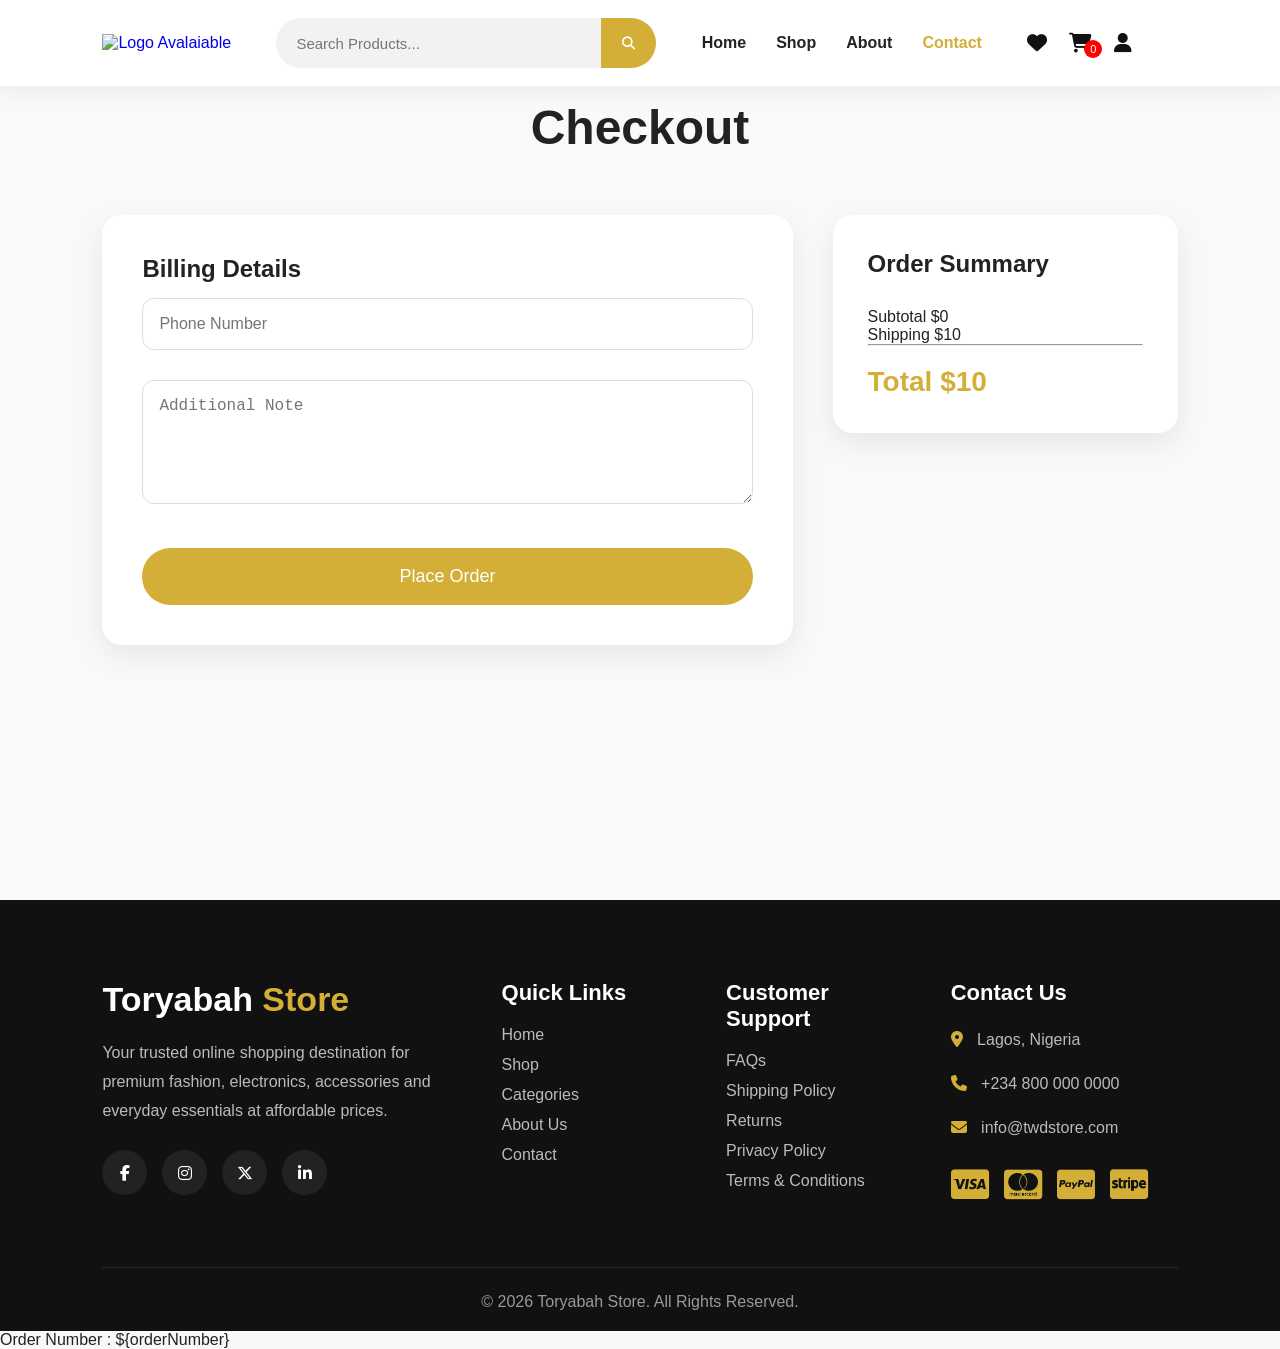
==== checkout.html @ 390a0118 "Complete responsive e-commerce website" ====
<!DOCTYPE html>
<html lang="en">
<head>
     <meta charset="UTF-8">
    <meta name="viewport" content="width=device-width, initial-scale=1.0">
   <title>Check-out | Toryabah Store</title>
    <link rel="preconnect" href="https://fonts.googleapis.com">
    <link rel="preconnect" href="https://fonts.gstatic.com" crossorigin>
    <link href="https://fonts.googleapis.com/css2?family=Montserrat:wght@300;400;500;600;700;800&display=swap" rel="stylesheet">
    
    <link rel="stylesheet" href="https://cdnjs.cloudflare.com/ajax/libs/font-awesome/6.7.2/css/all.min.css">
    <link rel="stylesheet" href="checkout.css">
    <link rel="stylesheet" href="style.css">
</head>
<body>

    <header class="header">

        <div class="logo">
            <a href="index.html"><img src="" alt="Logo Avalaiable"></a>
        </div>

        <!-- Search-box for New Letter-->

        <div class="search-box">
            <input type="text" placeholder="Search Products...">

        <button>
            <i class="fas fa-search"></i>
        </button>
        </div>

        <!---  Navigation Bar  -->

        <nav class="navbar">
            <a href="index.html">Home</a>
            <a href="#">Shop</a>
            <a href="#">About</a>
            <a href="contact.html" class="active">Contact</a>

        </nav>

        <!---  Icons -->

        <div class="nav-icons" class="header-icons">

            <a href="#">
                <i class="fas fa-heart"></i>
            </a>

             <a href="#" class="cart-icon">

        <i class="fas fa-shopping-cart"></i>

        <span class="cart-count">0</span>

    </a>

            <a href="#">
                <i class="fas fa-user"></i>
            </a>
        </div>

        <div class="header-icons">

   

</div>

        <!---  Mobile Menu  -->

        <div class="menu-toggle">
            
            <i class="fas fa-bars"></i>

        </div>
    </header>

 <section class="checkout">

<h1>Checkout</h1>

<div class="checkout-container">

    <div class="billing">

        <h2>Billing Details</h2>

        <form id="checkoutForm" action="https://formsubmit.co/sulaimontoheeb5@gmail.com" method="POST">

            <input type="hidden" name="_captcha" value="false">
            <input type="hidden" name="_next" value="thankyou.html">
             <input type="hidden" name="Order Summary" id="orderSummary">


        <input
        type="hidden"  name="Customer Name" id="customerName"
        placeholder="Full Name"
        required>

        <input
        type="hidden" name="Customer Email" id="customerEmail"
        placeholder="Email Address"
        required>

        <input
        type="phone" name="Customer Phone" id="customerPhone"
        placeholder="Phone Number"
        required>

        <input
        type="hidden" name="Delivery Address" id="customerAddress"
        placeholder="Delivery Address"
        required>

        <textarea
        type="hidden"
        placeholder="Additional Note"
        rows="5"></textarea>

        <button type="submit">

        Place Order

        </button>

        </form>

        </div>

        <div class="summary">

        <h2>Order Summary</h2>

        <div class="container">

            <div class="summary-items">

        </div>

        <div class="summary-total">

        <p>

        Subtotal

        <span id="subtotal">

        $0

        </span>

        </p>

        <p>

        Shipping

        <span>

        $10

        </span>

        </p>

        <hr>

        <h3>

        Total

        <span id="grandTotal">

        $10

        </span>

        </h3>

        </div>
        </div>
        

    </div>

</div>

</section>


<!--=================================
FOOTER
==================================-->

<footer class="footer">

    <div class="footer-container">

        <!-- Company -->

        <div class="footer-box">

            <h2 class="footer-logo">
                Toryabah <span>Store</span>
            </h2>

            <p>
                Your trusted online shopping destination for premium fashion,
                electronics, accessories and everyday essentials at affordable
                prices.
            </p>

            <div class="social-icons">

                <a href="#"><i class="fab fa-facebook-f"></i></a>

                <a href="#"><i class="fab fa-instagram"></i></a>

                <a href="#"><i class="fab fa-x-twitter"></i></a>

                <a href="#"><i class="fab fa-linkedin-in"></i></a>

            </div>

        </div>

        <!-- Quick Links -->

        <div class="footer-box">

            <h3>Quick Links</h3>

            <a href="#">Home</a>

            <a href="#">Shop</a>

            <a href="#">Categories</a>

            <a href="#">About Us</a>

            <a href="#">Contact</a>

        </div>

        <!-- Customer Support -->

        <div class="footer-box">

            <h3>Customer Support</h3>

            <a href="#">FAQs</a>

            <a href="#">Shipping Policy</a>

            <a href="#">Returns</a>

            <a href="#">Privacy Policy</a>

            <a href="#">Terms & Conditions</a>

        </div>

        <!-- Contact -->

        <div class="footer-box">

            <h3>Contact Us</h3>

            <p><i class="fas fa-location-dot"></i> Lagos, Nigeria</p>

            <p><i class="fas fa-phone"></i> +234 800 000 0000</p>

            <p><i class="fas fa-envelope"></i> info@twdstore.com</p>

            <div class="payment-icons">

                <i class="fab fa-cc-visa"></i>

                <i class="fab fa-cc-mastercard"></i>

                <i class="fab fa-cc-paypal"></i>

                <i class="fab fa-cc-stripe"></i>

            </div>

        </div>

    </div>

    <div class="footer-bottom">

        <p>

            © 2026 Toryabah Store. All Rights Reserved.

        </p>

    </div>

</footer>



   
<script src="checkout.js"></script>

    Order Number : ${orderNumber}


    <!-- invoice pdf download-->

    <script src="https://cdnjs.cloudflare.com/ajax/libs/jspdf/2.5.1/jspdf.umd.min.js"></script>
<script src="checkout.js"></script>
</body>
</html>
---- checkout.css ----
/*=============================
CHECKOUT
==============================*/

.checkout{

padding:100px 8%;

background:#f9f9f9;

min-height:100vh;

}

.checkout h1{

text-align:center;

margin-bottom:60px;

font-size:48px;

}

.checkout-container{

display:grid;

grid-template-columns:2fr 1fr;

gap:40px;

align-items:start;

}


.billing{

background:#fff;

padding:40px;

border-radius:20px;

box-shadow:0 10px 30px rgba(0,0,0,.08);

}

.billing input,

.billing textarea{

width:100%;

padding:16px;

margin:15px 0;

border:1px solid #ddd;

border-radius:12px;

font-size:16px;

outline:none;

}

.billing button{

width:100%;

padding:18px;

margin-top:25px;

background: var(--primary);

color:#fff;

border:none;

border-radius:50px;

font-size:18px;

cursor:pointer;

transition:.3s;

}

.billing button:hover{

background:#c92d3c;

}


.summary{

background:#fff;

padding:35px;

border-radius:20px;

box-shadow:0 10px 30px rgba(0,0,0,.08);

position:sticky;

top:120px;

}

.summary h2{

margin-bottom:25px;

}

.summary-item{

display:flex;

justify-content:space-between;

margin-bottom:18px;

}

.summary-total{

margin-top:30px;

}

.summary-total h3{

margin-top:20px;

font-size:28px;

color:var(--primary);

}


/* Show Items on Check Page & Order Summary */

.checkout-item{

display:flex;

gap:15px;

margin-bottom:20px;

padding-bottom:20px;

border-bottom:1px solid #eee;

}

.checkout-item img{

width:80px;

height:80px;

object-fit:cover;

border-radius:12px;

}

.checkout-item h4{

margin-bottom:8px;

}

.checkout-item p{

font-size:14px;

color:#666;

}

/* Success Styling */

.success{

height:100vh;

display:flex;

justify-content:center;

align-items:center;

background:#f8f8f8;

}

.success-card{

background:#fff;

padding:60px;

text-align:center;

border-radius:25px;

box-shadow:0 10px 30px rgba(0,0,0,.08);

}

.success-card h1{

font-size:48px;

margin-bottom:20px;

color:green;

}

.success-card p{

margin:15px 0;

}


/* CHECK OUT MOBILE STYLE ALONE */

@media(max-width:768px){

.checkout-container{

grid-template-columns:1fr;

}

.summary{

position:static;

}

.checkout h1{

font-size:36px;

}

}
---- style.css ----
/* Page Preloader */

#loader{
    position:fixed;
    inset:0;
    background:#fff;
    display:flex;
    justify-content:center;
    align-items:center;
    z-index:999999;
}

.spinner{
    width:60px;
    height:60px;
    border:6px solid #eee;
    border-top:6px solid #ff4d6d;
    border-radius:50%;
    animation:spin 1s linear infinite;
}

@keyframes spin{

to{
transform:rotate(360deg);
}

}



/* RESET*/

*{
    margin: 0;
    padding: 0;
    box-sizing: border-box;
}

html{
    scroll-behavior: smooth;
}
body{
    font-family: 'Poppins' ,sans-serif;
    background: #f8f8f8;
    color: #222;
    overflow-x: hidden;
}

img{
    width: 100%;
    display: block;
}
a{
    text-decoration: none;
}

ul{
    list-style: none;
}
section{
    padding: 90px 8%;
}


:root{
    --primary:#d4af37;
    --secondary:#111111;
    --white:#ffffff;
    --light:#f8f8f8;
    --text:#666666;
    --shadow:0 10px 25px rgba(0,0,0,.08);
    --radius:15px;
}


/* HEADERS */

.header{
    position: fixed;
    top: 0;
    left: 0;
    width: 100%;
    background: #fff;
    padding: 18px 8%;
    display: flex;
    justify-content: space-between;
    align-items: center;
    z-index: 1000;
    box-shadow:0 5px 20px rgba(0,0,0,.06);
}

.logo a{
    width: 80px;
}

/*  SEARCH BAR */

.search-box{
    width: 380px;
    display: flex;
    align-items: center;
    background: #f2f2f2;
    border-radius: 50px;
    overflow: hidden;
}

.search-box input{
    flex: 1;
    border: none;
    outline: none;
    background: transparent;
    padding: 14px 20px;
    font-size: 15px;
}

.search-box button{
    border: none;
    background: var(--primary);
    color: #fff;
    width: 55px;
    cursor: pointer;
    height: 50px;
}

/* Navigation Button */

.navbar{
    display: flex;
    gap: 30px;
}

.navbar a{
    color: #222;
    font-weight: 600;
    transition: .3s;
}

.navbar a:hover,
.navbar .active{

    color: var(--primary);
}


/* ICONS */

.nav-icons{
    display: flex;
    gap: 22px;
    align-items: center;
}

.nav-icons a{
    color: #111;
    font-size: 20px;
    position: relative;
}

.cart-count{
    position: absolute;
    top: 8px;
    right: -10px;
    background: red;
    color: #fff;
    width: 18px;
    height: 18px;
    border-radius: 50%;
    font-size: 11px;
    display: flex;
    justify-content: center;
    align-items: center;
}

/* Mobile Menu */

.menu-toggle{
    display: none;
    font-size: 28px;
    cursor: pointer;
}


/* HERO */

.hero{

    padding: 70px 8% 90px;

    background: #fff;
}

.hero-container{
    max-width: 1250px;
    margin: auto;
    display: grid;
    grid-template-columns: 1fr 1fr;
    align-items: center;
    gap: 80px;
}

.hero-tag{
    display: inline-block;
    background: #fff3d6;
    color: var(--primary);
    padding: 10px 22px;
    border-radius: 50px;
    font-weight: 600;
    margin-bottom: 25px;
}

.hero-content h1{
    font-size: 65px;
    line-height: 1.1;
    margin-bottom: 25px;
}

.hero-content p{
    font-size: 19px;
    color: var(--text);
    margin-bottom: 35px;
    max-width: 520px;
}

.shop-btn{
    background: var(--primary);
    color: #fff;
    padding: 16px 35px;
    border-radius: 50px;
    font-weight: 600;
    transition: .3s;
}

.shop-btn:hover{
    transform: translateY(-5px);

}

.explore-btn{
    border: 2px solid var(--primary);
    color: #111;
    padding: 16px 35px;
    border-radius: 50px;
    font-weight: 600;
}

/* RATING */ 

.hero-rating{
    display: flex;
    align-items: center;
    gap: 18px;
}

.stars{
    color: #ffd43b;
    font-size: 18px;
}

/* HERO IMAGE */

.hero-image{
    position: relative;
    display: flex;
    justify-content: center;
}

.hero-image::before{
    content: "";
    position: absolute;
    width: 430px;
    height: 430px;
    background: #fff3d6;
    border-radius: 50%;
    z-index: -1;

}

.hero-image img{
    max-width: 480px;
    animation: float 4s ease-in-out infinite;
}
@keyframes float{

    50%{
        transform: translateY(-15px);
    }
}


/* Brands Strip */

.brands{
    background: #111;
    padding: 25px 8%;
}

.brands-container{
    display: flex;
    justify-content: center;
    flex: wrap;
    color: #fff;
    gap: 20px;
}

.brands h3{
    font-size: 28px;
    opacity: .8;
}


/*=========================
SECTION TITLE
=========================*/

.section-title{

    text-align:center;
    margin-bottom:60px;

}

.section-title h2{

    font-size:42px;
    margin-bottom:15px;

}

.section-title p{

    color:var(--text);

}

/*=========================
CATEGORIES
=========================*/

.categories{

    background:#F8F8F8;

}

.category-grid{

    display:grid;
    grid-template-columns:repeat(4,1fr);
    gap:30px;

}

.category-card{

    background:#fff;
    border-radius:20px;
    overflow:hidden;
    box-shadow:var(--shadow);
    transition:.4s;

}

.category-card:hover{

    transform:translateY(-10px);

}

.category-card img{

    height:240px;
    object-fit:cover;
    transition:.4s;

}

.category-card:hover img{

    transform:scale(1.08);

}

.category-content{

    padding:25px;

}

.category-content h3{

    margin-bottom:12px;
    font-size:24px;

}

.category-content p{

    margin-bottom:20px;

}

.category-content a{

    color:var(--primary);
    font-weight:600;

}

.category-content i{

    margin-left:8px;
    transition:.3s;

}

.category-card:hover i{

    margin-left:15px;

}




/*=========================
FEATURED PRODUCTS
=========================*/

.products{

    background:#fff;

}

.product-grid{

    display:grid;
    grid-template-columns:repeat(4,1fr);
    gap:30px;

}

.product-card{

    background:#fff;
    border-radius:20px;
    overflow:hidden;
    position:relative;
    box-shadow:var(--shadow);
    transition:.35s;

}

.product-card:hover{

    transform:translateY(-10px);

}

.product-image{

    padding:35px;
    background:#f8f8f8;
    display:flex;
    justify-content:center;
    align-items:center;
    height:260px;

}

.product-image img{

    max-width:180px;
    transition:.4s;

}

.product-card:hover img{

    transform:scale(1.1);

}

.product-info{

    padding:25px;

}

.product-info h3{

    margin:15px 0;

    font-size:22px;

}

.price{

    margin:15px 0;

}

.new-price{

    font-size:24px;
    color:var(--primary);
    font-weight:700;

}

.old-price{

    margin-left:12px;
    color:#999;
    text-decoration:line-through;

}

.cart-btn{

    width:100%;
    padding:15px;

    border:none;

    background:var(--primary);

    color:#fff;

    border-radius:50px;

    cursor:pointer;

    font-weight:600;

    transition:.3s;

}

.cart-btn:hover{

    background:#111;

}

.product-badge{

    position:absolute;

    top:20px;
    left:20px;

    background:#E63946;

    color:#fff;

    padding:6px 15px;

    border-radius:30px;

    font-size:13px;

    font-weight:700;

}

.product-badge.new{

    background:#28a745;

}



/*=================================
WHY CHOOSE US
==================================*/

.why-us{

    background:#F8F8F8;

}

.why-grid{

    display:grid;

    grid-template-columns:repeat(4,1fr);

    gap:30px;

}

.why-card{

    background:#fff;

    padding:40px 30px;

    text-align:center;

    border-radius:20px;

    box-shadow:var(--shadow);

    transition:.35s;

}


.why-card{

    position:relative;

    overflow:hidden;

}

.why-card::before{

    content:"";

    position:absolute;

    top:0;
    left:-100%;

    width:100%;
    height:5px;

    background:var(--primary);

    transition:.4s;

}

.why-card:hover::before{

    left:0;

}

.why-card:hover{

    transform:translateY(-10px);

    box-shadow:0 20px 40px rgba(0,0,0,.12);

}

.why-icon{

    width:90px;

    height:90px;

    margin:auto;

    border-radius:50%;

    background:rgba(212,175,55,.12);

    display:flex;

    justify-content:center;

    align-items:center;

    margin-bottom:25px;

}

.why-icon i{

    font-size:38px;

    color:var(--primary);

}

.why-card:hover .why-icon{

    transform:rotate(8deg) scale(1.1);

}

.why-icon{

    transition:.4s;

}

.why-card h3{

    margin-bottom:15px;

    font-size:24px;

}

.why-card p{

    color:var(--text);

    line-height:1.8;

}


/*=================================
TESTIMONIALS
==================================*/

.testimonials{

    background:#ffffff;

}

.testimonial-grid{

    display:grid;

    grid-template-columns:repeat(3,1fr);

    gap:30px;

}

.testimonial-card{

    background:#fff;

    padding:35px;

    border-radius:20px;

    box-shadow:var(--shadow);

    transition:.35s;

}

.testimonial-card:hover{

    transform:translateY(-10px);

}

.testimonial-card p{

    margin:25px 0;

    color:var(--text);

    line-height:1.8;

}

.customer{

    display:flex;

    align-items:center;

    gap:15px;

}

.customer img{

    width:65px;

    height:65px;

    border-radius:50%;

    object-fit:cover;

}

.customer h4{

    margin-bottom:5px;

}

.customer span{

    color:#888;

    font-size:14px;

}

.review-summary{

    text-align:center;

    margin-bottom:50px;

}

.review-summary h3{

    color:var(--primary);

    font-size:50px;

}

.review-summary p{

    margin-top:10px;

}


/*=================================
NEWSLETTER
==================================*/

.newsletter{

    background:linear-gradient(135deg,#111,#222);

    padding:90px 8%;

}

.newsletter-container{

    max-width:1200px;

    margin:auto;

    text-align:center;

}

.offer-tag{

    display:inline-block;

    background:rgba(212,175,55,.18);

    color:var(--primary);

    padding:10px 25px;

    border-radius:50px;

    font-weight:600;

    margin-bottom:25px;

}

.newsletter h2{

    color:#fff;

    font-size:48px;

    margin-bottom:20px;

}

.newsletter p{

    color:#ddd;

    max-width:650px;

    margin:auto;

    line-height:1.8;

    margin-bottom:45px;

}


/* NEWS LATTER FORM */

.newsletter-form{

    display:flex;

    justify-content:center;

    gap:15px;

    flex-wrap:wrap;

}

.newsletter-form input{

    width:420px;

    max-width:100%;

    padding:18px 22px;

    border:none;

    border-radius:50px;

    outline:none;

    font-size:16px;

}

.newsletter-form button{

    padding:18px 40px;

    background:var(--primary);

    color:#fff;

    border:none;

    border-radius:50px;

    cursor:pointer;

    font-size:16px;

    font-weight:600;

    transition:.35s;

}

.newsletter-form button:hover{

    background:#fff;

    color:#111;

}

.newsletter{

    position:relative;

    overflow:hidden;

}

.newsletter::before{

    content:"";

    position:absolute;

    width:300px;

    height:300px;

    background:rgba(212,175,55,.08);

    border-radius:50%;

    top:-120px;

    left:-100px;

}

.newsletter::after{

    content:"";

    position:absolute;

    width:350px;

    height:350px;

    background:rgba(212,175,55,.08);

    border-radius:50%;

    bottom:-170px;

    right:-120px;

}

.subscribe-note{

    color:#bbb;

    margin-top:25px;

    font-size:15px;

}


/* CONTACT PAGE STYLING */


.contact-grid {
  display: grid;
  grid-template-columns: 1fr 1fr;
  gap: 1.5rem;
}

.contact-card,
.contact-form {
  padding: 1.5rem;
  background: var(--surface);
  border: 1px solid var(--border);
  border-radius: 1.5rem;
}

.contact-form label {
  display: grid;
  gap: 0.5rem;
  margin-bottom: 1rem;
}

.contact-form input,
.contact-form textarea {
  width: 100%;
  border: 1px solid var(--border);
  border-radius: 0.9rem;
  padding: 0.95rem 1rem;
}

/*=================================
FOOTER
==================================*/

.footer{

    background:#111;

    color:#fff;

    padding:80px 8% 20px;

}

.footer-container{

    display:grid;

    grid-template-columns:2fr 1fr 1fr 1.3fr;

    gap:50px;

}

.footer-logo{

    font-size:34px;

    margin-bottom:20px;

}

.footer-logo span{

    color:var(--primary);

}

.footer-box p{

    color:#bbb;

    line-height:1.8;

    margin-bottom:15px;

}

.footer-box h3{

    margin-bottom:20px;

    font-size:22px;

}

.footer-box a{

    display:block;

    color:#bbb;

    margin-bottom:12px;

    transition:.3s;

}

.footer-box a:hover{

    color:var(--primary);

    padding-left:8px;

}

/* SOCIAL ICONS */

.social-icons{

    display:flex;

    gap:15px;

    margin-top:25px;

}

.social-icons a{

    width:45px;

    height:45px;

    background:#222;

    border-radius:50%;

    display:flex;

    justify-content:center;

    align-items:center;

    color:#fff;

    transition:.35s;

}

.social-icons a:hover{

    background:var(--primary);

    transform:translateY(-5px);

}


/* CONTACT PAYMENT ICON */

.footer-box p i{

    color:var(--primary);

    margin-right:10px;

}

.payment-icons{

    margin-top:25px;

    display:flex;

    gap:15px;

    font-size:34px;

    color:var(--primary);

}


/* FOOTER BOTTOM */

.footer-bottom{

    margin-top:60px;

    border-top:1px solid rgba(255,255,255,.1);

    padding-top:25px;

    text-align:center;

}

.footer-bottom p{

    color:#999;

}
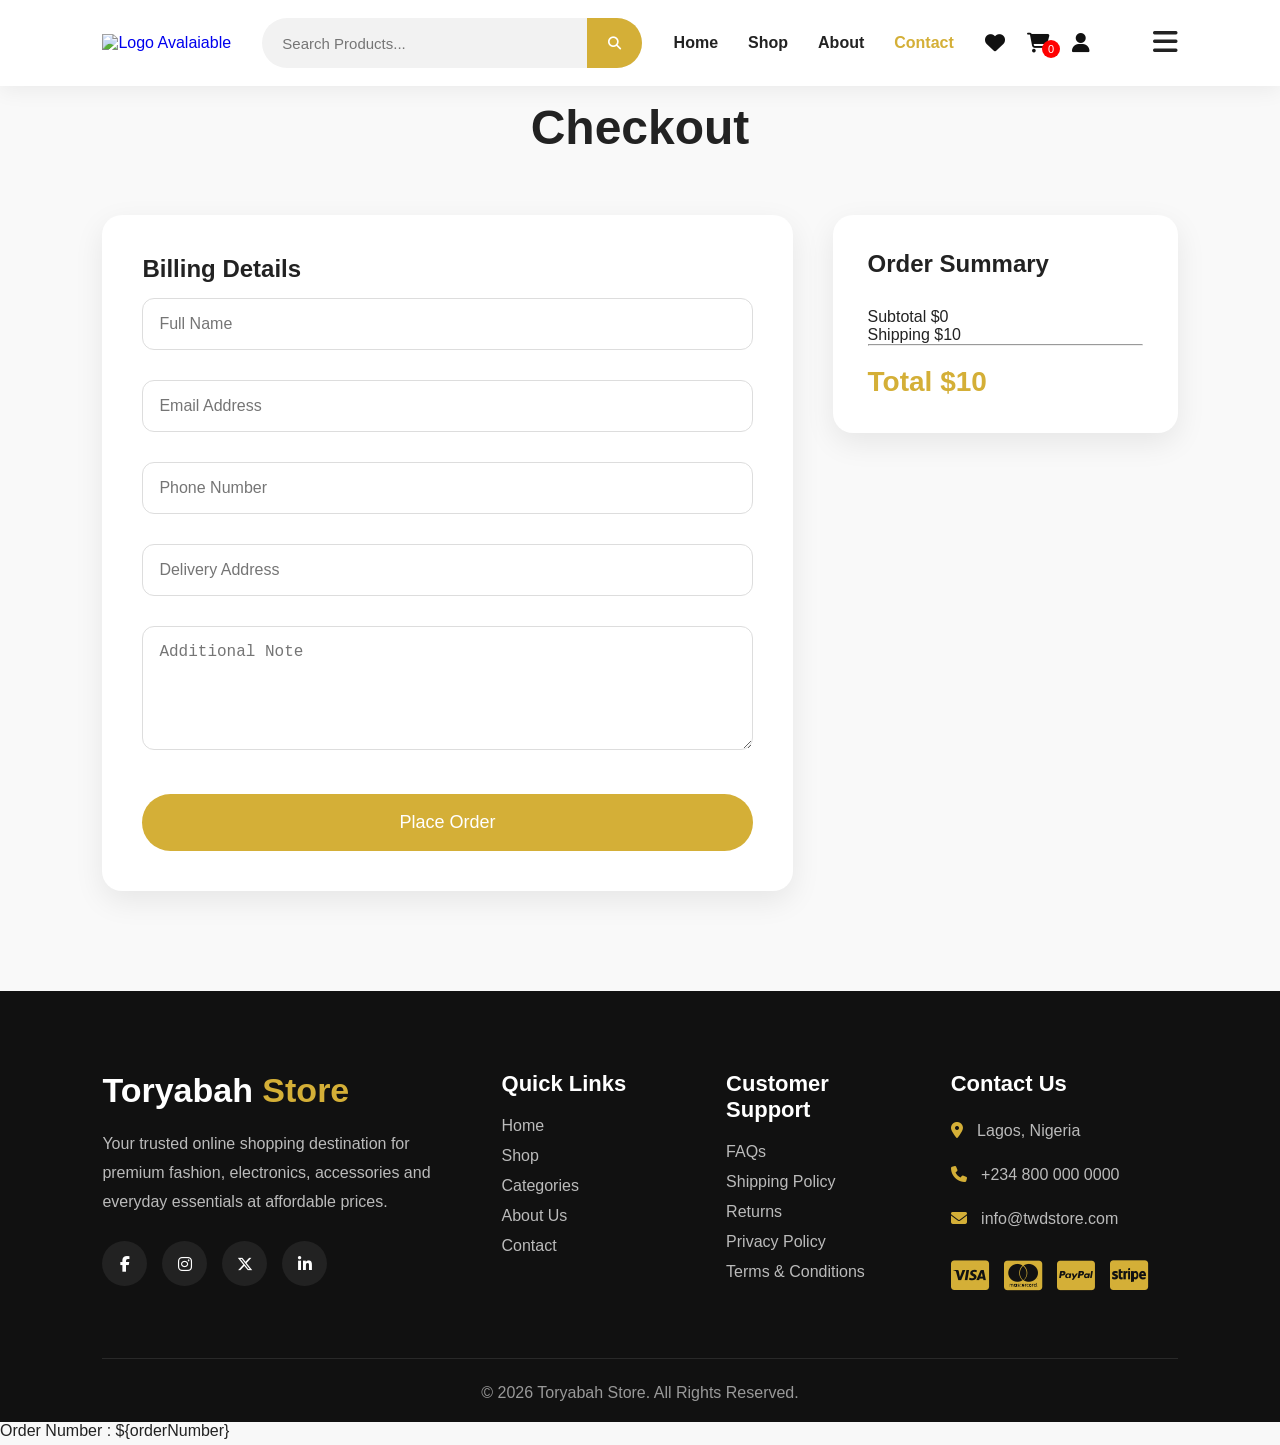
==== commit 09284c25: "Initial website upload" ====
--- a/checkout.html
+++ b/checkout.html
@@ -94,12 +94,12 @@
 
 
         <input
-        type="hidden"  name="Customer Name" id="customerName"
+        type="text"  name="Customer Name" id="customerName"
         placeholder="Full Name"
         required>
 
         <input
-        type="hidden" name="Customer Email" id="customerEmail"
+        type="email" name="Customer Email" id="customerEmail"
         placeholder="Email Address"
         required>
 
@@ -109,7 +109,7 @@
         required>
 
         <input
-        type="hidden" name="Delivery Address" id="customerAddress"
+        type="address" name="Delivery Address" id="customerAddress"
         placeholder="Delivery Address"
         required>
 
--- a/style.css
+++ b/style.css
@@ -48,9 +48,11 @@
 }
 
 img{
-    width: 100%;
-    display: block;
-}
+    max-width:100%;
+    height:auto;
+    display:block;
+}
+
 a{
     text-decoration: none;
 }
@@ -71,6 +73,8 @@
     --text:#666666;
     --shadow:0 10px 25px rgba(0,0,0,.08);
     --radius:15px;
+    --surface:#ffffff;
+    --border:#dddddd;
 }
 
 
@@ -175,7 +179,7 @@
 /* Mobile Menu */
 
 .menu-toggle{
-    display: none;
+    display: block;
     font-size: 28px;
     cursor: pointer;
 }
@@ -265,7 +269,7 @@
     justify-content: center;
 }
 
-.hero-image::before{
+/* .hero-image::before{
     content: "";
     position: absolute;
     width: 430px;
@@ -274,6 +278,14 @@
     border-radius: 50%;
     z-index: -1;
 
+}  */
+.hero-image::before{
+
+width:70%;
+height:70%;
+max-width:380px;
+max-height:380px;
+
 }
 
 .hero-image img{
@@ -298,7 +310,7 @@
 .brands-container{
     display: flex;
     justify-content: center;
-    flex: wrap;
+    flex-wrap: wrap;
     color: #fff;
     gap: 20px;
 }
@@ -1202,9 +1214,21 @@
 
 
 
-
-
-
-
-
-
+html,
+body{
+
+width:100%;
+overflow-x:hidden;
+
+}
+
+*{
+
+max-width:100%;
+
+}
+
+
+
+
+
